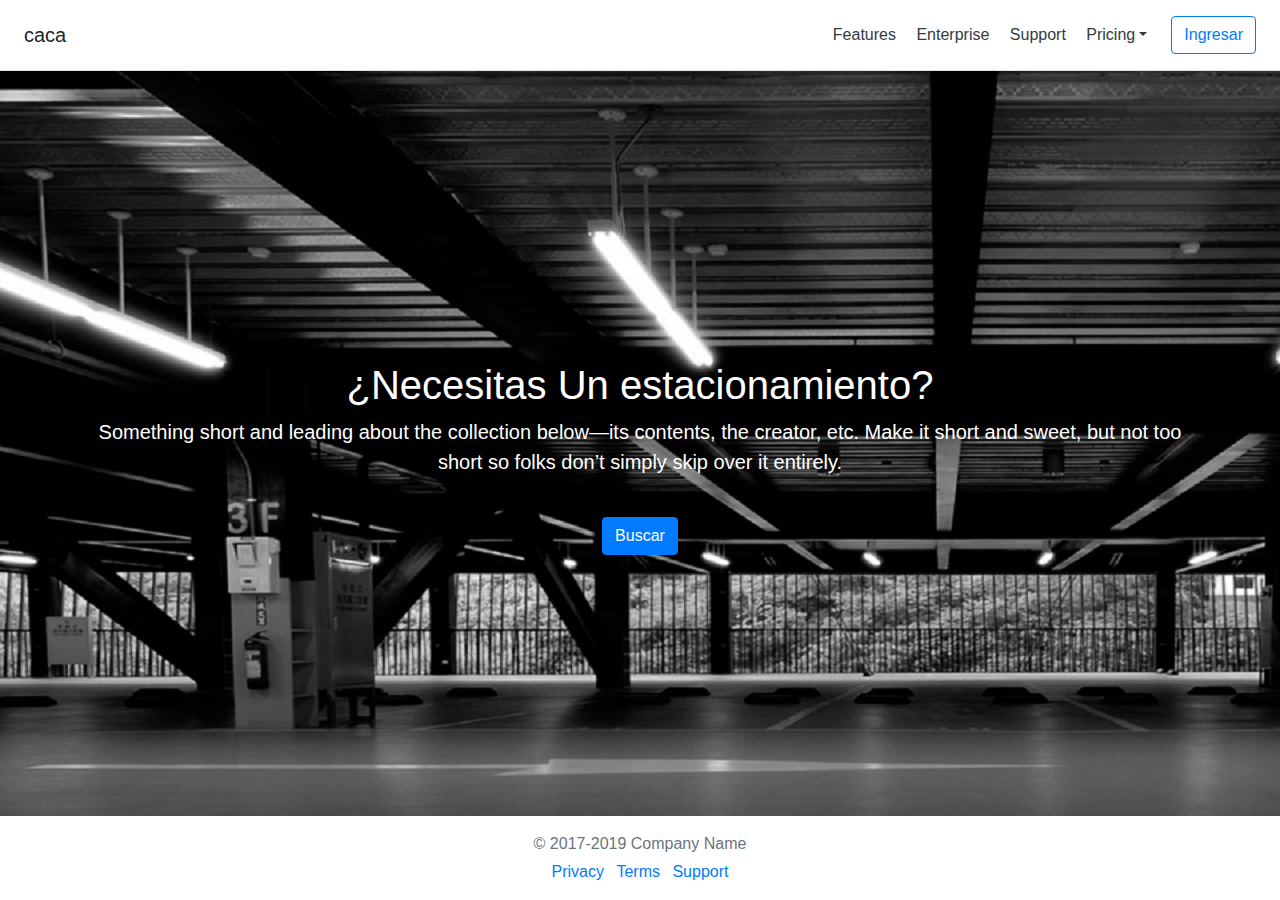
==== index.html @ ddebb663 "primer commit" ====
<!doctype html>
<html lang="es">

  <head>

    <!-- Required meta tags -->
    <meta charset="utf-8">
    <meta name="viewport" content="width=device-width, initial-scale=1, shrink-to-fit=no">

    <!-- Bootstrap CSS -->
    <link rel="stylesheet" href="https://stackpath.bootstrapcdn.com/bootstrap/4.3.1/css/bootstrap.min.css" integrity="sha384-ggOyR0iXCbMQv3Xipma34MD+dH/1fQ784/j6cY/iJTQUOhcWr7x9JvoRxT2MZw1T" crossorigin="anonymous">
    <link rel="stylesheet" href="css/bootstrap.min.css">
    <link rel="stylesheet" href="css/main.css">
    <link rel="stylesheet" href="css/nav.css">
    
    <title>caca</title>

  </head>

  <body background="img/fondo.png">
    
      <header>

          <div class="d-flex flex-column flex-md-row align-items-center p-3 px-md-4  bg-white border-bottom shadow-sm">
              <h5 class="my-0 mr-md-auto font-weight-normal">caca</h5>
              <nav class="my-2 my-md-0 mr-md-3">
                <a class="p-2 text-dark" href="#">Features</a>
                <a class="p-2 text-dark" href="#">Enterprise</a>
                <a class="p-2 text-dark" href="#">Support</a>
                <a class="p-2 text-dark dropdown-toggle"  href="#">Pricing</a>

                <div class="dropdown-menu" aria-labelledby="dropdownMenuOffset"> 
                    <a class="dropdown-item" href="#">Action</a>
                    <a class="dropdown-item" href="#">Another action</a>
                    <a class="dropdown-item" href="#">Something else here</a>
                </div>
              </nav>
              <a class="btn btn-outline-primary" href="login.html">Ingresar</a>
            </div>

        </header>

          <section class="text-center foto img-fluid" >
            <div class="container">
              
              <h1 class="jumbotron-heading">¿Necesitas Un estacionamiento?</h1>
              <p class="lead ">Something short and leading about the collection below—its contents, the creator, etc. Make it short and sweet, but not too short so folks don’t simply skip over it entirely.</p>
              <p>
                <a href="#" class="btn btn-primary m-4">Buscar</a>

              </p>
            </div>
          </section>

        </main>

        <footer class=" pt-3 text-muted text-center text-small bg-white">
          <p class="mb-1">&copy; 2017-2019 Company Name</p>
          <ul class="list-inline">
            <li class="list-inline-item"><a href="#">Privacy</a></li>
            <li class="list-inline-item"><a href="#">Terms</a></li>
            <li class="list-inline-item"><a href="#">Support</a></li>
          </ul>
        </footer>
        
        
          
        </body>
  


          <!-- SCRIPTS -->

    <script src="js/jquery.js"></script>
    <script src="https://cdnjs.cloudflare.com/ajax/libs/popper.js/1.14.7/umd/popper.min.js" integrity="sha384-UO2eT0CpHqdSJQ6hJty5KVphtPhzWj9WO1clHTMGa3JDZwrnQq4sF86dIHNDz0W1" crossorigin="anonymous"></script>
    <script src="https://stackpath.bootstrapcdn.com/bootstrap/4.3.1/js/bootstrap.min.js" integrity="sha384-JjSmVgyd0p3pXB1rRibZUAYoIIy6OrQ6VrjIEaFf/nJGzIxFDsf4x0xIM+B07jRM" crossorigin="anonymous"></script>
  

</html>
---- css/main.css ----
.foto{
    color: #fff;
    margin-top: 290px;
}


@media (max-width: 575.98px) {

    .foto{
        margin-top: 100px;
        margin-bottom: 120px;
    }
}

@media (min-width: 576px) and (max-width: 767.98px) {

    .foto{
        margin-top: 150px;
    }

}

@media (min-width: 768px) and (max-width: 991.98px) { 

    
}

@media (min-width: 992px) and (max-width: 1199.98px) { 
    
    
}

@media (min-width: 1200px) {

}
---- css/nav.css ----
.masthead {
    margin-bottom: 2rem;
}
  
.masthead-brand {
    margin-bottom: 0;
}
.nav-masthead .nav-link {
    padding: .25rem 0;
    font-weight: 700;
    color: rgba(255, 255, 255, .5);
    background-color: transparent;
    border-bottom: .25rem solid transparent;
}
.nav-masthead .nav-link:hover,
.nav-masthead .nav-link:focus {
    border-bottom-color: rgba(255, 255, 255, .25);
}
  
.nav-masthead .nav-link + .nav-link {
    margin-left: 1rem;
}
  
.nav-masthead .active {
    color: #fff;
    border-bottom-color: #fff;
}

@media (min-width: 48em) {
    .masthead-brand {
      float: left;
    }
    .nav-masthead {
      float: left;
    }
}

footer{
    position: fixed;
    text-align: center;
    width: 100%;
    bottom: 0;
}
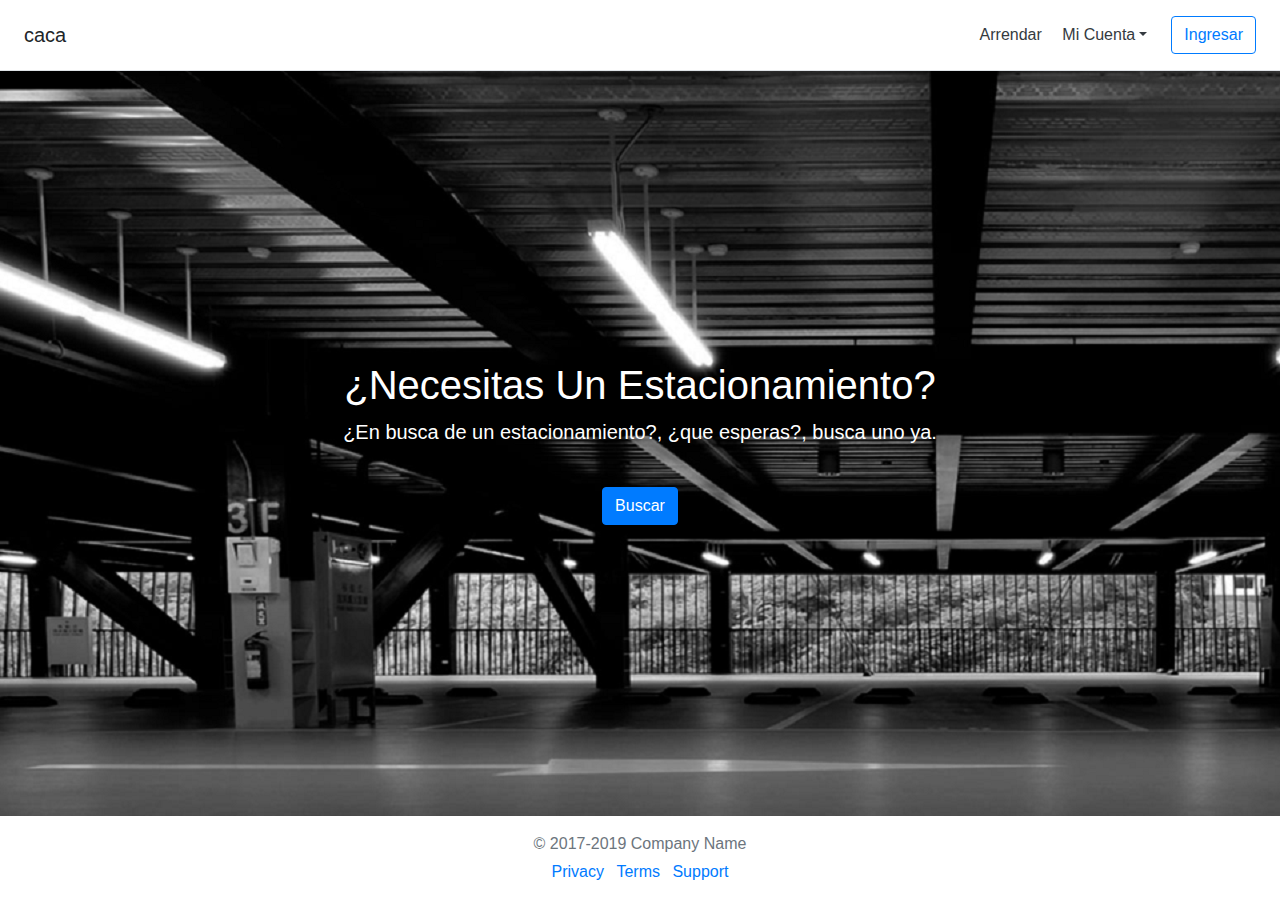
==== commit f7cf9538: "Arregla errores y mensajes" ====
--- a/index.html
+++ b/index.html
@@ -24,10 +24,8 @@
           <div class="d-flex flex-column flex-md-row align-items-center p-3 px-md-4  bg-white border-bottom shadow-sm">
               <h5 class="my-0 mr-md-auto font-weight-normal">caca</h5>
               <nav class="my-2 my-md-0 mr-md-3">
-                <a class="p-2 text-dark" href="#">Features</a>
-                <a class="p-2 text-dark" href="#">Enterprise</a>
-                <a class="p-2 text-dark" href="#">Support</a>
-                <a class="p-2 text-dark dropdown-toggle"  href="#">Pricing</a>
+                <a class="p-2 text-dark" href="#">Arrendar</a>
+                <a class="p-2 text-dark dropdown-toggle"  href="#">Mi Cuenta</a>
 
                 <div class="dropdown-menu" aria-labelledby="dropdownMenuOffset"> 
                     <a class="dropdown-item" href="#">Action</a>
@@ -43,8 +41,8 @@
           <section class="text-center foto img-fluid" >
             <div class="container">
               
-              <h1 class="jumbotron-heading">¿Necesitas Un estacionamiento?</h1>
-              <p class="lead ">Something short and leading about the collection below—its contents, the creator, etc. Make it short and sweet, but not too short so folks don’t simply skip over it entirely.</p>
+              <h1 class="jumbotron-heading">¿Necesitas Un Estacionamiento?</h1>
+              <p class="lead ">¿En busca de un estacionamiento?, ¿que esperas?, busca uno ya. </p>
               <p>
                 <a href="#" class="btn btn-primary m-4">Buscar</a>
 
